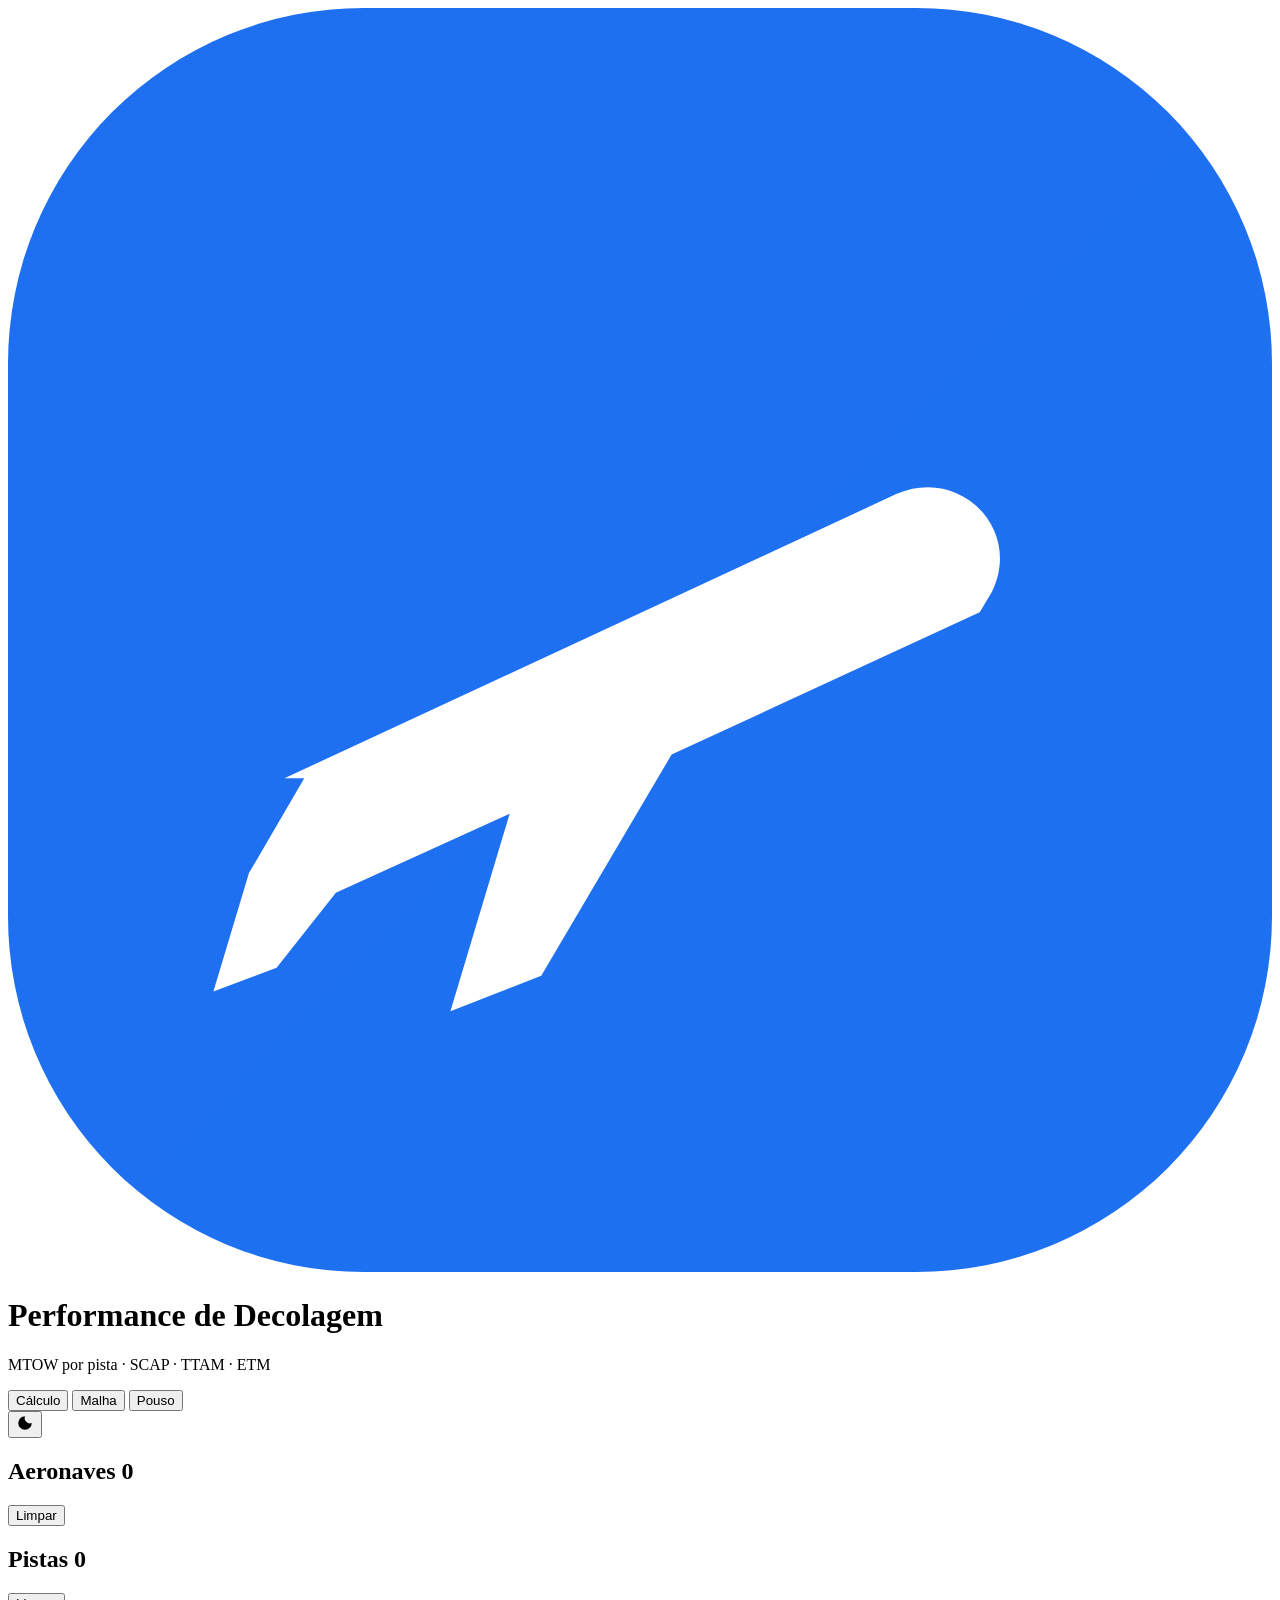
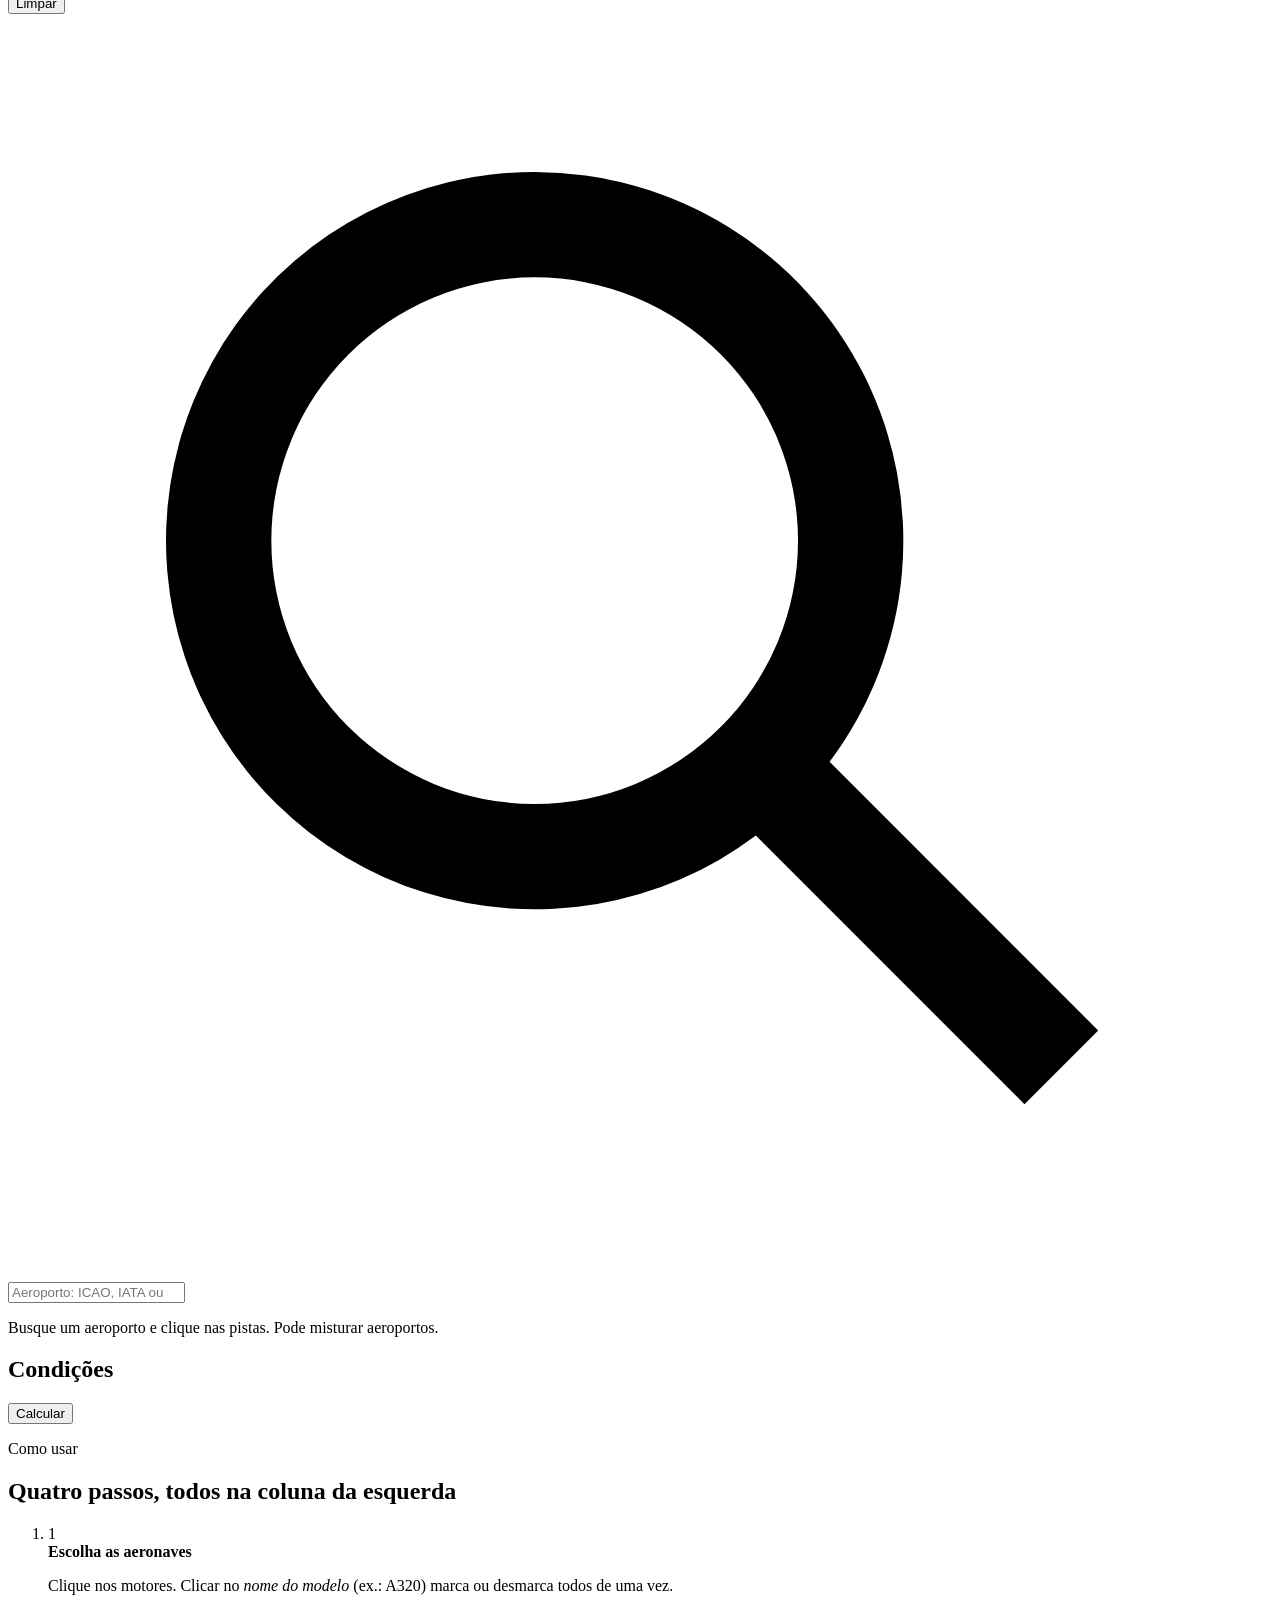
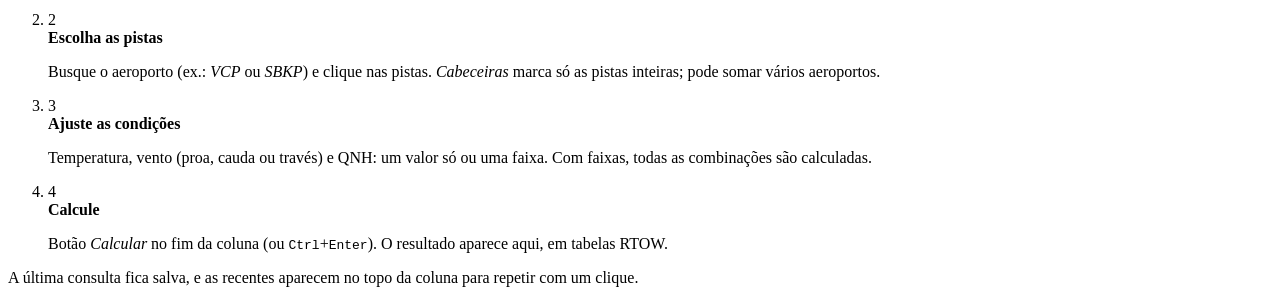
==== app/web/index.html @ 3547ba21 "add vanessa changes" ====
<!doctype html>
<html lang="pt-BR">
<head>
  <meta charset="utf-8">
  <meta name="viewport" content="width=device-width, initial-scale=1">
  <title>Performance de Decolagem</title>
  <link rel="icon" href="/assets/icon.png">
  <link rel="stylesheet" href="/style.css">
</head>
<body>
  <!-- ============================== BARRA DO APP ============================== -->
  <header class="appbar">
    <div class="brand">
      <svg class="brand-mark" viewBox="0 0 32 32" aria-hidden="true">
        <rect width="32" height="32" rx="9" fill="url(#bm)"/>
        <path d="M7 19.5l15.5-7.2c1.6-.7 3.2.9 2.4 2.5l-.3.5-7.8 3.6-3.3 5.6-2.3.9 1.5-5-4.4 2-1.5 1.9-1.6.6.9-3 1.4-2.4z" fill="#fff"/>
        <defs><linearGradient id="bm" x1="0" y1="0" x2="32" y2="32"><stop stop-color="#1e6ff0"/><stop offset="1" stop-color="#00b4f0"/></linearGradient></defs>
      </svg>
      <div>
        <h1>Performance de Decolagem</h1>
        <p>MTOW por pista · SCAP · TTAM · ETM</p>
      </div>
    </div>
    <nav class="tabs" role="tablist" aria-label="Páginas">
      <button role="tab" data-page="calc" aria-selected="true">Cálculo</button>
      <button role="tab" data-page="malha" aria-selected="false">Malha</button>
      <button role="tab" data-page="pouso" aria-selected="false">Pouso</button>
    </nav>
    <button class="icon-btn" id="theme-toggle" type="button" title="Alternar tema claro/escuro" aria-label="Alternar tema claro/escuro">
      <svg viewBox="0 0 24 24" width="18" height="18" aria-hidden="true"><path fill="currentColor" d="M12 3a9 9 0 1 0 9 9 7 7 0 0 1-9-9z"/></svg>
    </button>
  </header>

  <!-- ============================== CALCULO (uma tela) ============================== -->
  <section id="page-calc" class="page" role="tabpanel">
    <div class="workspace">
      <!-- consulta -->
      <aside class="console" aria-label="Consulta">
        <div class="console-scroll">
          <section class="block" id="recent-block" hidden>
            <header class="block-head"><h2>Recentes</h2><button class="link" id="recent-clear" type="button">Limpar</button></header>
            <div id="recents" class="recents"></div>
          </section>

          <section class="block">
            <header class="block-head">
              <h2>Aeronaves <span class="badge" id="planes-count">0</span></h2>
              <button class="link" id="planes-clear" type="button">Limpar</button>
            </header>
            <div id="planes" class="plane-list"></div>
            <p class="hint" id="planes-hint"></p>
          </section>

          <section class="block">
            <header class="block-head">
              <h2>Pistas <span class="badge" id="runways-count">0</span></h2>
              <button class="link" id="runways-clear" type="button">Limpar</button>
            </header>
            <div class="search">
              <svg class="search-icon" viewBox="0 0 24 24" aria-hidden="true"><path fill="currentColor" d="M10 3a7 7 0 0 1 5.6 11.2l5.1 5.1-1.4 1.4-5.1-5.1A7 7 0 1 1 10 3zm0 2a5 5 0 1 0 0 10 5 5 0 0 0 0-10z"/></svg>
              <input id="airport-search" type="search" placeholder="Aeroporto: ICAO, IATA ou nome"
                     autocomplete="off" role="combobox" aria-expanded="false" aria-controls="airport-list">
              <ul id="airport-list" class="dropdown" role="listbox" hidden></ul>
            </div>
            <div id="recent-airports" class="quick-row"></div>
            <div id="airport-runways" class="airport-box" hidden>
              <div class="airport-head">
                <div class="airport-title"><b id="airport-name"></b><span id="airport-meta" class="muted"></span></div>
                <div class="quick-btns">
                  <button type="button" class="mini" id="rw-main">Cabeceiras</button>
                  <button type="button" class="mini" id="runways-all">Todas</button>
                  <button type="button" class="mini" id="rw-none">Nenhuma</button>
                </div>
              </div>
              <div id="runways" class="runway-pills"></div>
            </div>
            <div id="selected-runways" class="selected-list"></div>
            <p class="hint" id="runways-hint">Busque um aeroporto e clique nas pistas. Pode misturar aeroportos.</p>
          </section>

          <section class="block">
            <header class="block-head"><h2>Condições</h2></header>
            <div id="calc-conditions" class="cond-stack"></div>
            <div id="calc-flaps" class="cond flap-box"></div>
            <div id="calc-cg" class="cond flap-box"></div>
            <div id="calc-mtow" class="cond flap-box"></div>
          </section>
        </div>

        <footer class="console-foot">
          <p class="nav-info" id="calc-count"></p>
          <button class="primary" id="calc-btn" type="button" title="Ctrl+Enter">Calcular</button>
        </footer>
      </aside>

      <!-- resultado -->
      <main class="stage">
        <section id="rw-panel" class="surface rw-panel" aria-label="Pistas selecionadas" hidden></section>
        <div id="calc-empty" class="guide" aria-label="Como usar">
          <p class="kicker">Como usar</p>
          <h2>Quatro passos, todos na coluna da esquerda</h2>
          <ol class="guide-steps">
            <li>
              <span class="gn">1</span>
              <div><b>Escolha as aeronaves</b>
                <p>Clique nos motores. Clicar no <em>nome do modelo</em> (ex.: A320) marca ou desmarca todos de uma vez.</p></div>
            </li>
            <li>
              <span class="gn">2</span>
              <div><b>Escolha as pistas</b>
                <p>Busque o aeroporto (ex.: <em>VCP</em> ou <em>SBKP</em>) e clique nas pistas. <em>Cabeceiras</em> marca só as pistas inteiras; pode somar vários aeroportos.</p></div>
            </li>
            <li>
              <span class="gn">3</span>
              <div><b>Ajuste as condições</b>
                <p>Temperatura, vento (proa, cauda ou través) e QNH: um valor só ou uma faixa. Com faixas, todas as combinações são calculadas.</p></div>
            </li>
            <li>
              <span class="gn">4</span>
              <div><b>Calcule</b>
                <p>Botão <em>Calcular</em> no fim da coluna (ou <kbd>Ctrl</kbd>+<kbd>Enter</kbd>). O resultado aparece aqui, em tabelas RTOW.</p></div>
            </li>
          </ol>
          <p class="guide-tip">A última consulta fica salva, e as recentes aparecem no topo da coluna para repetir com um clique.</p>
        </div>
        <div id="calc-loading" class="state-card" hidden>
          <div class="spinner" aria-hidden="true"></div>
          <div class="grow">
            <p class="state-title" id="calc-loading-text">Calculando…</p>
            <p class="muted" id="calc-loading-sub">Os motores rodam em paralelo na sua máquina.</p>
            <div class="progress"><div id="calc-progress"></div></div>
          </div>
        </div>
        <div id="calc-error" class="state-card error" hidden></div>

        <div id="calc-result" hidden>
          <div class="result-head">
            <div class="result-title">
              <h2 id="r-title"></h2>
              <div id="r-tags" class="tags"></div>
            </div>
            <a id="r-csv" class="btn outline" href="#" download>
              <svg viewBox="0 0 24 24" width="16" height="16" aria-hidden="true"><path fill="currentColor" d="M12 3v10.6l3.3-3.3 1.4 1.4L12 16.4l-4.7-4.7 1.4-1.4L11 13.6V3zM5 19h14v2H5z"/></svg>
              CSV
            </a>
          </div>

          <div id="r-hero" class="hero" hidden></div>
          <div id="r-kpis" class="kpi-strip" hidden></div>

          <div id="r-views" class="surface" hidden>
            <div class="view-tabs" role="tablist" aria-label="Visões">
              <button role="tab" data-view="rtow" aria-selected="true">Tabela RTOW</button>
              <button role="tab" data-view="chart" aria-selected="false">Gráfico</button>
              <button role="tab" data-view="list" aria-selected="false">Lista</button>
            </div>
            <div class="view-body">
              <div id="view-rtow" class="view"></div>
              <div id="view-chart" class="view" hidden>
                <div id="chart-controls" class="controls"></div>
                <div id="chart-legend" class="legend"></div>
                <div id="chart" class="chart"></div>
                <p class="hint" id="chart-note"></p>
              </div>
              <div id="view-list" class="view" hidden></div>
            </div>
          </div>
        </div>
      </main>
    </div>
  </section>

  <!-- ============================== MALHA ============================== -->
  <section id="page-malha" class="page" role="tabpanel" hidden>
    <main class="results">
      <div class="malha-head">
        <p class="kicker">Malha</p>
        <h2>MTOW e alertas de cada voo da malha</h2>
        <p class="muted">Lê o aeroporto de partida (coluna C) e o equipamento (coluna Eqp), calcula todas as pistas
          de cada aeroporto em todas as combinações, acha o <b>maior</b> MTOW e o do <b>pior caso</b>, compara com o
          peso de referência e grava tudo em colunas novas no fim da própria malha. O original fica em <code>.bak</code>.</p>
      </div>
      <div class="surface malha-form">
        <label class="field" id="malha-path-field"><span>Arquivo da malha</span>
          <input id="malha-path" type="text" spellcheck="false"></label>
        <label class="field" id="malha-file-field" hidden><span>Arquivo da malha (.csv do seu computador)</span>
          <input id="malha-file" type="file" accept=".csv,text/csv"></label>
        <div id="malha-conditions" class="cond-grid"></div>
        <fieldset class="ref-box">
          <legend>Peso de referência para o alerta</legend>
          <p class="muted">O peso que a aeronave precisa decolar. Em branco = peso estrutural.
            <span class="legend-inline"><span class="badge ok">OK</span> o pior caso atende ·
            <span class="badge warn">Atenção</span> atende só até certa temperatura ·
            <span class="badge bad">Restrito</span> nem o melhor caso atende</span></p>
          <div id="malha-refs" class="ref-grid"></div>
        </fieldset>
        <div class="malha-actions">
          <p id="malha-count" class="count"></p>
          <button id="malha-btn" class="primary" type="button">Calcular malha</button>
        </div>
      </div>

      <div id="malha-loading" class="state-card" hidden>
        <div class="spinner" aria-hidden="true"></div>
        <div class="grow">
          <p class="state-title" id="malha-loading-text">Lendo a malha…</p>
          <div class="progress"><div id="malha-progress"></div></div>
        </div>
      </div>
      <div id="malha-error" class="state-card error" hidden></div>
      <div id="malha-result" class="surface" hidden>
        <div class="result-head inner">
          <div class="result-title">
            <h2>Malha atualizada</h2>
            <p class="muted" id="malha-sub"></p>
          </div>
          <button id="malha-open" class="btn outline" type="button">Abrir malha</button>
          <a id="malha-download" class="btn outline" hidden>Baixar malha calculada</a>
        </div>
        <div id="malha-alerts" class="alert-bar" role="group" aria-label="Filtrar por alerta"></div>
        <div id="malha-table" class="table-wrap"></div>
      </div>
    </main>
  </section>

  <!-- ============================== POUSO ============================== -->
  <section id="page-pouso" class="page" role="tabpanel" hidden>
    <div class="workspace">
      <aside class="console" aria-label="Consulta de pouso">
        <form id="ld-form" class="console-form" novalidate>
        <div class="console-scroll">
          <section class="block">
            <header class="block-head"><h2>Aeronave</h2><span class="tag-beta">em teste</span></header>
            <div id="ld-planes" class="plane-list"></div>
          </section>

          <section class="block">
            <header class="block-head"><h2>Pista</h2></header>
            <div class="search">
              <svg class="search-icon" viewBox="0 0 24 24" aria-hidden="true"><path fill="currentColor" d="M10 3a7 7 0 0 1 5.6 11.2l5.1 5.1-1.4 1.4-5.1-5.1A7 7 0 1 1 10 3zm0 2a5 5 0 1 0 0 10 5 5 0 0 0 0-10z"/></svg>
              <input id="ld-icao" list="ld-airports" autocomplete="off" spellcheck="false" placeholder="Aeroporto: ICAO (ex. SBRJ)">
            </div>
            <div id="ld-runways" class="runway-pills ld-runways"></div>
            <p class="hint" id="ld-rwy-info"></p>
            <div class="ld-grid three">
              <label class="ld-field"><span>LDA</span><span class="ld-in"><input id="ld-lda" type="number" step="1" required><em>m</em></span></label>
              <label class="ld-field"><span>Elevação</span><span class="ld-in"><input id="ld-elev" type="number" step="1" required><em>ft</em></span></label>
              <label class="ld-field"><span>Slope</span><span class="ld-in"><input id="ld-slope" type="number" step="0.01" required><em>%</em></span></label>
            </div>
            <p class="hint">A LDA começa igual à TORA do cadastro (o <code>airports_list.csv</code> não tem LDA). Ajuste pela carta.</p>
            <div class="ld-choice" data-key="grooved" data-label="Superfície"></div>
          </section>

          <section class="block">
            <header class="block-head"><h2>Condições</h2></header>
            <div class="ld-grid three">
              <label class="ld-field"><span>Temperatura</span><span class="ld-in"><input id="ld-temp" type="number" step="1" value="25" required><em>°C</em></span></label>
              <label class="ld-field"><span>QNH</span><span class="ld-in"><input id="ld-qnh" type="number" step="0.01" value="1013.25" required><em>hPa</em></span></label>
              <label class="ld-field"><span>Vento <small>+ proa / − cauda</small></span><span class="ld-in"><input id="ld-vento" type="number" step="1" value="0" required><em>kt</em></span></label>
            </div>
            <div class="ld-choice" data-key="molhada" data-label="Pista"></div>
          </section>

          <section class="block">
            <header class="block-head"><h2>Configuração</h2></header>
            <div class="ld-choice" data-key="conf" data-label="Flap de pouso"></div>
            <div class="ld-choice" data-key="athr" data-label="Técnica de pouso" data-fab="airbus"></div>
            <div class="ld-choice" data-key="cg" data-label="Envelope de CG" data-fab="airbus"></div>
            <div class="ld-choice" data-key="reverso" data-label="Reverso"></div>
            <div class="ld-choice" data-key="antigelo" data-label="Anti-ice"></div>
            <div class="ld-choice" data-key="autobrake" data-label="Autobrake" data-fab="embraer"></div>
            <div class="ld-choice" data-key="ar" data-label="Ar-condicionado" data-fab="airbus"></div>
            <div class="ld-grid two">
              <label class="ld-field"><span>MLW <small id="ld-mlw-ref">vazio = certificado</small></span><span class="ld-in"><input id="ld-mlw" type="number" step="1" placeholder="certificado"><em>kg</em></span></label>
              <label class="ld-field"><span>Peso de pouso LW <small>opcional</small></span><span class="ld-in"><input id="ld-lw" type="number" step="100" placeholder="gradiente nesse peso"><em>kg</em></span></label>
            </div>
            <details class="ld-adv">
              <summary>Avançado</summary>
              <div class="ld-grid two">
                <label class="ld-field"><span>Gradiente de arremetida exigido</span><span class="ld-in"><input id="ld-ga" type="number" step="0.1" placeholder="STD"><em>%</em></span></label>
                <label class="ld-field" data-fab="embraer"><span>Incremento na VREF</span><span class="ld-in"><input id="ld-vrefinc" type="number" step="1" value="0"><em>kt</em></span></label>
                <label class="ld-field"><span>Código do pouso <small id="ld-cpouso-ref">CONFL(4)</small></span><span class="ld-in"><input id="ld-cpouso" type="number" step="1" required></span></label>
                <label class="ld-field"><span>Código da arremetida <small id="ld-carr-ref">CONFL(2)</small></span><span class="ld-in"><input id="ld-carr" type="number" step="1" required></span></label>
              </div>
              <p class="hint">Os códigos vêm do flap escolhido; em "Outro" dá para digitar à mão (ex. para testar a base do A321/A330).</p>
            </details>
          </section>
        </div>
        <footer class="console-foot">
          <p class="nav-info" id="ld-summary"></p>
          <button class="primary" type="submit" id="ld-btn">Calcular pouso</button>
        </footer>
        </form>
      </aside>

      <main class="stage">
        <div id="ld-empty" class="guide" aria-label="Como usar">
          <p class="kicker">Pouso · despacho</p>
          <h2>Peso máximo de pouso por pista</h2>
          <ol class="guide-steps">
            <li><span class="gn">1</span><div><b>Escolha a aeronave</b>
              <p>Airbus pelo <em>scap_octopus</em>, E195 pela <em>ELM170</em>, E195-E2 pelo <em>ELME2</em> e ATR pelo <em>TLAM</em> (programa oficial, com licença).</p></div></li>
            <li><span class="gn">2</span><div><b>Escolha a pista</b>
              <p>Digite o ICAO e clique na pista. LDA, elevação e slope vêm do cadastro e podem ser ajustados.</p></div></li>
            <li><span class="gn">3</span><div><b>Condições e configuração</b>
              <p>Temperatura, QNH, vento, pista seca/molhada, flap, técnica, reverso. Tudo em um valor só.</p></div></li>
            <li><span class="gn">4</span><div><b>Calcule</b>
              <p>O resultado mostra o peso máximo, o limitante, os gradientes e o desenho da distância sobre a LDA.</p></div></li>
          </ol>
        </div>
        <div id="ld-loading" class="state-card" hidden>
          <div class="spinner" aria-hidden="true"></div>
          <div class="grow"><p class="state-title">Calculando o pouso…</p><p class="muted">Um cálculo por vez no motor da aeronave.</p></div>
        </div>
        <div id="ld-error" class="state-card error" hidden></div>
        <div id="ld-out" hidden>
          <div class="result-head">
            <div class="result-title"><h2 id="ld-title"></h2><div id="ld-tags" class="tags"></div></div>
          </div>
          <div id="ld-hero" class="hero"></div>
          <section class="surface ld-diagram"><header class="ld-sec-head"><h3>Distância de pouso sobre a LDA</h3><small class="muted" id="ld-diagram-note"></small></header>
            <svg id="ld-svg" class="rw-side" role="img" aria-label="Distância de pouso sobre a LDA"></svg></section>
          <div id="ld-limits"></div>
          <div id="ld-lwbox"></div>
          <section class="surface ld-details"><details><summary>Todos os resultados e a entrada enviada</summary><div id="ld-details"></div></details></section>
        </div>
      </main>
    </div>
    <datalist id="ld-airports"></datalist>
  </section>

  <dialog id="rw-editor" class="rw-editor" aria-labelledby="rwe-title">
    <form method="dialog" id="rwe-form">
      <header>
        <div><h2 id="rwe-title">Editar pista</h2><p class="muted" id="rwe-sub"></p></div>
        <button class="icon-close" value="cancel" type="submit" aria-label="Fechar">×</button>
      </header>
      <div class="rwe-body">
      <div class="rwe-main">
      <fieldset class="rwe-quick rwe-closure" id="rwe-closure">
        <legend>Redução de pista <span class="muted" id="rwe-closure-pair"></span></legend>
        <div class="closure-ends">
          <label class="closure-end">
            <span>Fechado a partir da cabeceira <b data-thr="a"></b></span>
            <span class="row"><input type="number" id="rwe-close-a" class="num-input" min="0" step="1" placeholder="0" inputmode="numeric"><span class="unit">m</span></span>
          </label>
          <label class="closure-end">
            <span>Fechado a partir da cabeceira <b data-thr="b"></b></span>
            <span class="row"><input type="number" id="rwe-close-b" class="num-input" min="0" step="1" placeholder="0" inputmode="numeric"><span class="unit">m</span></span>
          </label>
        </div>
        <p class="closure-note" id="rwe-closure-note"></p>
      </fieldset>
      <div class="rwe-grid" id="rwe-fields"></div>
      <section class="rwe-obst" aria-labelledby="rwe-obst-title">
        <div class="rwe-obst-head">
          <h3 id="rwe-obst-title">Obstáculos <span class="badge" id="rwe-obst-count">0</span></h3>
          <div class="quick-btns">
            <button type="button" class="mini" id="rwe-obst-all">Considerar todos</button>
            <button type="button" class="mini" id="rwe-obst-none">Nenhum</button>
            <button type="button" class="mini" id="rwe-obst-add">+ Adicionar</button>
          </div>
        </div>
        <p class="muted">Distância a partir do fim da TORA (m) e altura (ft). Desmarque para tirar do cálculo;
          os novos (não mapeados no cadastro) podem ser removidos.</p>
        <div class="table-wrap"><table class="obst-table">
          <thead><tr><th scope="col">Considerar</th><th scope="col">Distância (m)</th><th scope="col">Altura (ft)</th>
            <th scope="col">Origem</th><th scope="col"><span class="sr-only">Remover</span></th></tr></thead>
          <tbody id="rwe-obst"></tbody>
        </table></div>
        <p class="rwe-note" id="rwe-obst-empty" hidden>Sem obstáculos. Use <b>+ Adicionar</b> para incluir um.</p>
      </section>
      <p class="rwe-note">A alteração vale só para as consultas neste navegador; o <code>airports_list.csv</code> não é alterado.
        A redução de pista vale para todas as pistas da mesma pista física (as duas cabeceiras e as interseções).</p>
      </div>
      <aside class="rwe-draw" aria-label="Desenho da pista">
        <h3>Pista <small class="muted">vista de cima, em escala</small></h3>
        <svg id="rwe-plan" class="rwe-svg" role="img" aria-label="Pista vista de cima"></svg>
        <h3>Obstáculos <small class="muted">a partir do fim da TORA</small></h3>
        <svg id="rwe-profile" class="rwe-svg" role="img" aria-label="Perfil dos obstáculos"></svg>
        <label class="rwe-ref"><input type="checkbox" id="rwe-ref"> Trajetória de referência <span class="muted">(ilustrativa: 35 ft no fim da TODA e 1,6 %; o cálculo é o do motor)</span></label>
      </aside>
      </div>
      <footer>
        <button type="button" class="btn outline" id="rwe-reset">Restaurar original</button>
        <span class="grow"></span>
        <button type="submit" class="btn outline" value="cancel">Cancelar</button>
        <button type="submit" class="btn solid" value="apply" id="rwe-apply">Aplicar</button>
      </footer>
    </form>
  </dialog>

  <dialog id="login" class="rw-editor login" aria-labelledby="login-title">
    <form method="dialog" id="login-form">
      <header><div><h2 id="login-title">Senha de acesso</h2>
        <p class="muted">Peça a senha a quem cuida do programa.</p></div></header>
      <input id="login-key" type="password" autocomplete="current-password" required aria-label="Senha">
      <p id="login-error" class="rwe-note err" hidden>Senha incorreta.</p>
      <footer><span class="grow"></span><button type="submit" class="btn solid" value="ok">Entrar</button></footer>
    </form>
  </dialog>

  <div id="tooltip" class="tooltip" role="status" hidden></div>
  <script src="/config.js"></script>
  <script src="/app.js"></script>
</body>
</html>
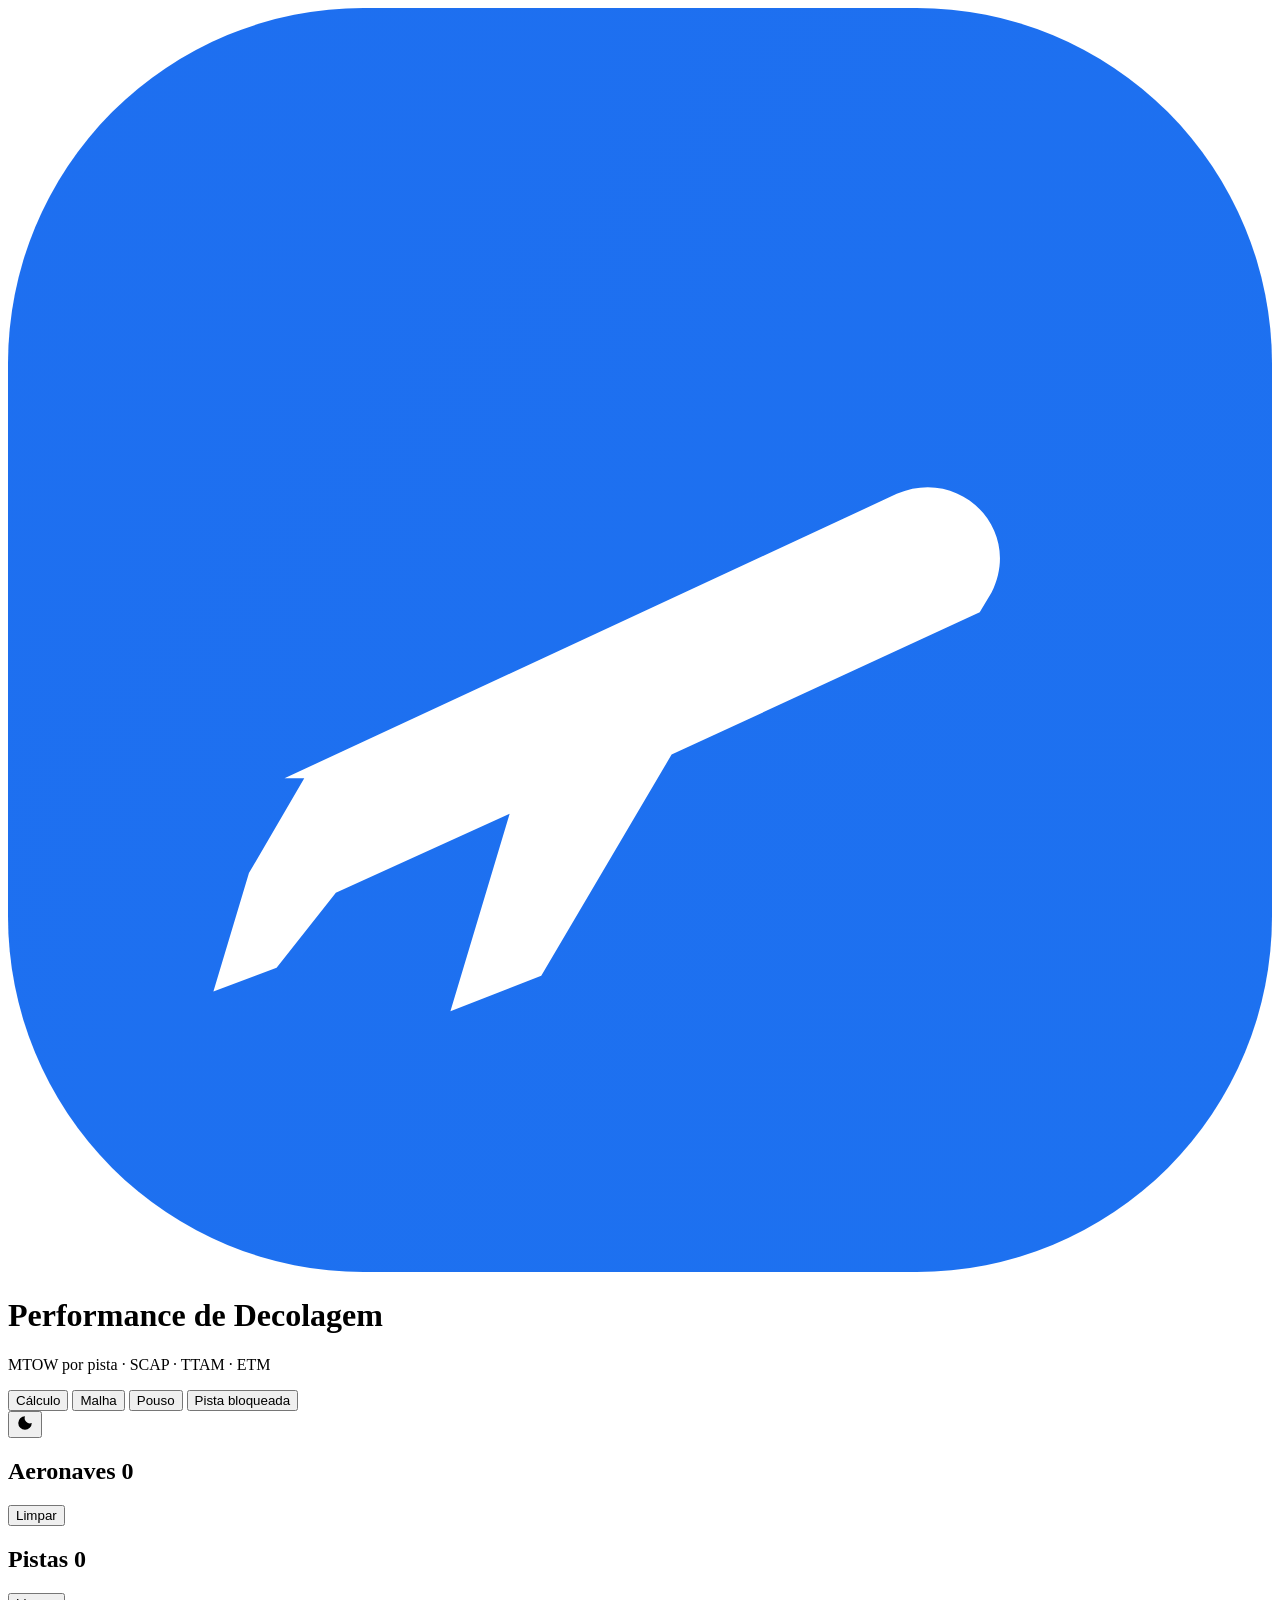
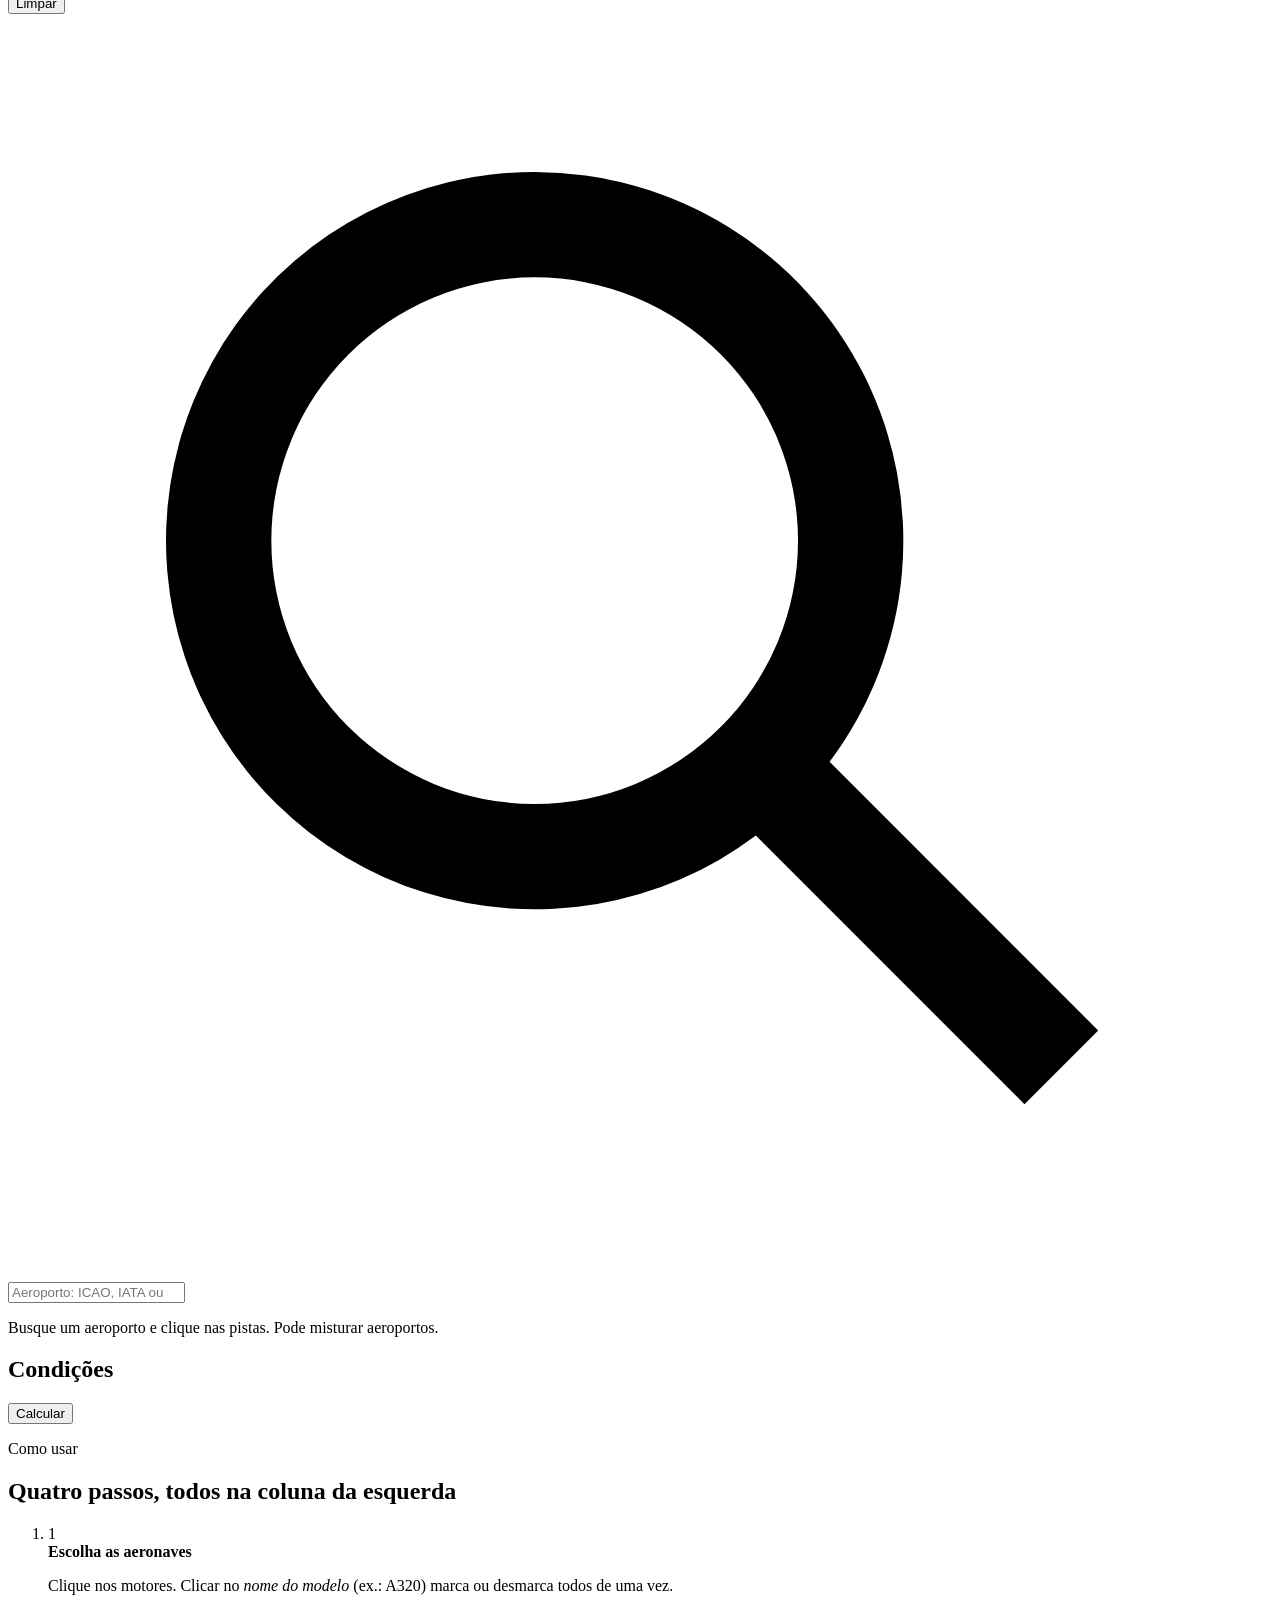
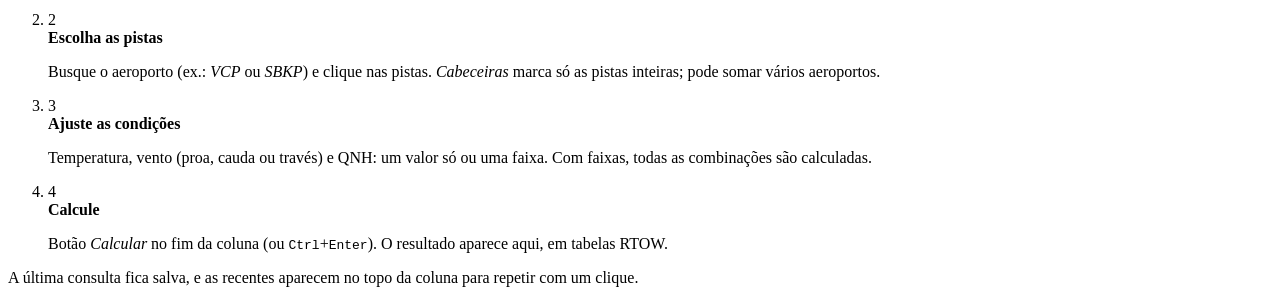
==== commit e36e52f2: "add hole on the runway + vanessa infos" ====
--- a/app/web/index.html
+++ b/app/web/index.html
@@ -25,6 +25,7 @@
       <button role="tab" data-page="calc" aria-selected="true">Cálculo</button>
       <button role="tab" data-page="malha" aria-selected="false">Malha</button>
       <button role="tab" data-page="pouso" aria-selected="false">Pouso</button>
+      <button role="tab" data-page="bloqueio" aria-selected="false">Pista bloqueada</button>
     </nav>
     <button class="icon-btn" id="theme-toggle" type="button" title="Alternar tema claro/escuro" aria-label="Alternar tema claro/escuro">
       <svg viewBox="0 0 24 24" width="18" height="18" aria-hidden="true"><path fill="currentColor" d="M12 3a9 9 0 1 0 9 9 7 7 0 0 1-9-9z"/></svg>
@@ -329,6 +330,114 @@
     <datalist id="ld-airports"></datalist>
   </section>
 
+  <section id="page-bloqueio" class="page" role="tabpanel" hidden>
+    <div class="workspace">
+      <aside class="console" aria-label="Pista bloqueada">
+        <form id="bl-form" class="console-form" novalidate>
+        <div class="console-scroll">
+          <section class="block">
+            <header class="block-head"><h2>Aeronaves</h2><span class="tag-beta">em teste</span></header>
+            <div id="bl-planes" class="plane-list"></div>
+          </section>
+
+          <section class="block">
+            <header class="block-head"><h2>Pista</h2></header>
+            <div class="search">
+              <svg class="search-icon" viewBox="0 0 24 24" aria-hidden="true"><path fill="currentColor" d="M10 3a7 7 0 0 1 5.6 11.2l5.1 5.1-1.4 1.4-5.1-5.1A7 7 0 1 1 10 3zm0 2a5 5 0 1 0 0 10 5 5 0 0 0 0-10z"/></svg>
+              <input id="bl-icao" list="bl-airports" autocomplete="off" spellcheck="false" placeholder="Aeroporto: ICAO (ex. SBKG)">
+            </div>
+            <div id="bl-runways" class="runway-pills ld-runways"></div>
+            <p class="hint" id="bl-rwy-info"></p>
+          </section>
+
+          <section class="block">
+            <header class="block-head"><h2>Onde está o bloqueio</h2></header>
+            <p class="hint" id="bl-place-hint">Escolha a pista acima.</p>
+            <div id="bl-place" class="bl-place" tabindex="0" role="slider" aria-label="Posição do bloqueio na pista"></div>
+            <div id="bl-single" class="ld-grid two">
+              <label class="ld-field"><span id="bl-dist-a-label">Da cabeceira</span><span class="ld-in"><input id="bl-dist-a" type="number" step="10" min="0"><em>m</em></span></label>
+              <label class="ld-field"><span id="bl-dist-b-label">Da cabeceira</span><span class="ld-in"><input id="bl-dist-b" type="number" step="10" min="0"><em>m</em></span></label>
+            </div>
+            <div class="ld-choice" id="bl-kind" data-label="O que é"></div>
+            <div class="ld-grid two">
+              <label class="ld-field" id="bl-altura-field" hidden><span>Altura</span><span class="ld-in"><input id="bl-altura" type="number" step="1" min="0" value="0"><em>ft</em></span></label>
+              <label class="ld-field"><span>Margem <small>antes do bloqueio</small></span><span class="ld-in"><input id="bl-margem" type="number" step="10" min="0" value="0"><em>m</em></span></label>
+            </div>
+            <details class="bl-sweep" id="bl-sweep">
+              <summary>Varrer várias posições</summary>
+              <p class="hint">O bloqueio anda pela pista de De até Até (m a partir da cabeceira <span class="bl-a-name">da esquerda</span>).</p>
+              <div class="ld-grid three">
+                <label class="ld-field"><span>De</span><span class="ld-in"><input id="bl-de" type="number" step="10" min="0"><em>m</em></span></label>
+                <label class="ld-field"><span>Até</span><span class="ld-in"><input id="bl-ate" type="number" step="10" min="0"><em>m</em></span></label>
+                <label class="ld-field"><span>Passo</span><span class="ld-in"><input id="bl-passo" type="number" step="10" min="10" value="100"><em>m</em></span></label>
+              </div>
+            </details>
+          </section>
+
+          <section class="block">
+            <header class="block-head"><h2>Condições</h2></header>
+            <div id="bl-conditions" class="cond-stack"></div>
+            <div class="ld-choice" id="bl-wet" data-label="Pista no pouso"></div>
+            <p class="hint">Decolagem: pista seca, flap ótimo, CG Standard, MTOW da base. Pouso: flap FULL, A/THR off, MLW certificado.</p>
+          </section>
+        </div>
+        <footer class="console-foot">
+          <p class="nav-info" id="bl-summary"></p>
+          <button class="primary" type="submit" id="bl-btn">Calcular</button>
+        </footer>
+        </form>
+      </aside>
+
+      <main class="stage">
+        <div id="bl-empty" class="guide" aria-label="Como usar">
+          <p class="kicker">Pista bloqueada</p>
+          <h2>Peso máximo com a pista bloqueada em um ponto</h2>
+          <ol class="guide-steps">
+            <li><span class="gn">1</span><div><b>Aeronaves e pista</b>
+              <p>Marque os motores e escolha a pista física (as duas cabeceiras são calculadas).</p></div></li>
+            <li><span class="gn">2</span><div><b>Coloque o bloqueio na pista</b>
+              <p>Clique ou arraste no desenho da pista, ou digite a distância de uma das cabeceiras. Diga se é um buraco ou uma aeronave parada (com a altura).</p></div></li>
+            <li><span class="gn">3</span><div><b>Condições</b>
+              <p>Temperatura, vento e QNH em um valor ou faixa, como na decolagem.</p></div></li>
+            <li><span class="gn">4</span><div><b>Calcule</b>
+              <p>Para as duas cabeceiras: MTOW e peso máximo de pouso usando só o trecho antes do bloqueio.</p></div></li>
+          </ol>
+        </div>
+        <div id="bl-loading" class="state-card" hidden>
+          <div class="spinner" aria-hidden="true"></div>
+          <div class="grow"><p class="state-title" id="bl-loading-text">Calculando…</p>
+            <div class="progress"><div id="bl-progress"></div></div></div>
+        </div>
+        <div id="bl-error" class="state-card error" hidden></div>
+        <div id="bl-out" hidden>
+          <div class="result-head">
+            <div class="result-title"><h2 id="bl-title"></h2><div id="bl-tags" class="tags"></div></div>
+            <a id="bl-csv" class="btn outline" download>Baixar CSV</a>
+          </div>
+          <div id="bl-pickers" class="bl-pickers"></div>
+          <section class="surface bl-where">
+            <header class="bl-where-head">
+              <div><h3>Posição do bloqueio</h3><p class="muted" id="bl-where-sub"></p></div>
+              <div class="bl-stepper">
+                <button type="button" class="btn outline" id="bl-prev" aria-label="Posição anterior">‹</button>
+                <input type="range" id="bl-slider" min="0" max="0" step="1" aria-label="Posição do bloqueio">
+                <button type="button" class="btn outline" id="bl-next" aria-label="Próxima posição">›</button>
+              </div>
+            </header>
+            <div id="bl-strip" class="bl-strip"></div>
+            <div id="bl-hero" class="bl-hero"></div>
+          </section>
+          <div id="bl-charts" class="bl-charts"></div>
+          <section class="surface bl-table-box">
+            <header class="ld-sec-head"><h3>Todas as posições</h3><small class="muted">clique numa linha para ver no desenho</small></header>
+            <div id="bl-table" class="table-wrap"></div>
+          </section>
+        </div>
+      </main>
+    </div>
+    <datalist id="bl-airports"></datalist>
+  </section>
+
   <dialog id="rw-editor" class="rw-editor" aria-labelledby="rwe-title">
     <form method="dialog" id="rwe-form">
       <header>
